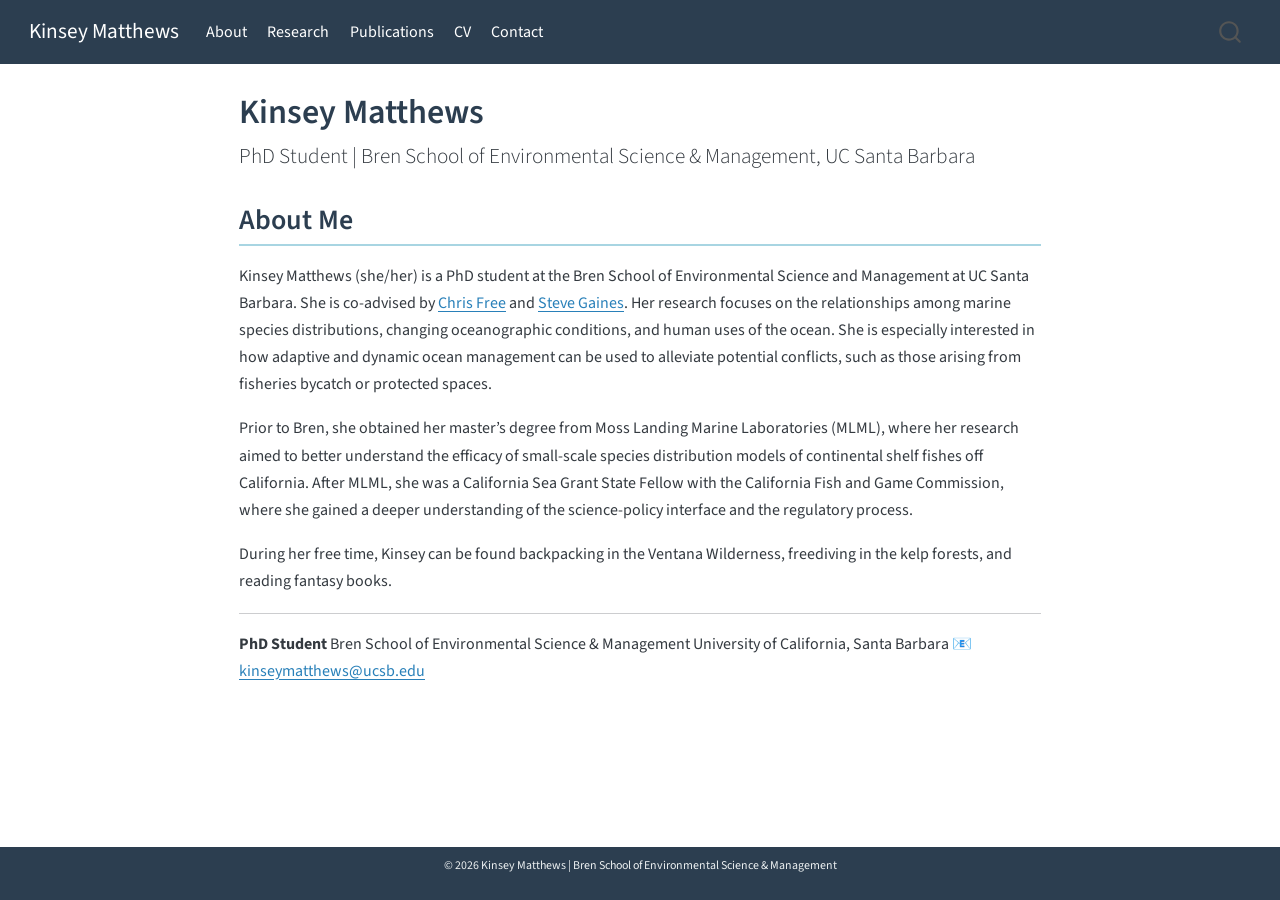
==== docs/index.html @ 6c253aa7 "Initial site build" ====
<!DOCTYPE html>
<html xmlns="http://www.w3.org/1999/xhtml" lang="en" xml:lang="en"><head>

<meta charset="utf-8">
<meta name="generator" content="quarto-1.5.57">

<meta name="viewport" content="width=device-width, initial-scale=1.0, user-scalable=yes">


<title>Kinsey Matthews</title>
<style>
code{white-space: pre-wrap;}
span.smallcaps{font-variant: small-caps;}
div.columns{display: flex; gap: min(4vw, 1.5em);}
div.column{flex: auto; overflow-x: auto;}
div.hanging-indent{margin-left: 1.5em; text-indent: -1.5em;}
ul.task-list{list-style: none;}
ul.task-list li input[type="checkbox"] {
  width: 0.8em;
  margin: 0 0.8em 0.2em -1em; /* quarto-specific, see https://github.com/quarto-dev/quarto-cli/issues/4556 */ 
  vertical-align: middle;
}
</style>


<script src="site_libs/quarto-nav/quarto-nav.js"></script>
<script src="site_libs/quarto-nav/headroom.min.js"></script>
<script src="site_libs/clipboard/clipboard.min.js"></script>
<script src="site_libs/quarto-search/autocomplete.umd.js"></script>
<script src="site_libs/quarto-search/fuse.min.js"></script>
<script src="site_libs/quarto-search/quarto-search.js"></script>
<meta name="quarto:offset" content="./">
<script src="site_libs/quarto-html/quarto.js"></script>
<script src="site_libs/quarto-html/popper.min.js"></script>
<script src="site_libs/quarto-html/tippy.umd.min.js"></script>
<script src="site_libs/quarto-html/anchor.min.js"></script>
<link href="site_libs/quarto-html/tippy.css" rel="stylesheet">
<link href="site_libs/quarto-html/quarto-syntax-highlighting.css" rel="stylesheet" id="quarto-text-highlighting-styles">
<script src="site_libs/bootstrap/bootstrap.min.js"></script>
<link href="site_libs/bootstrap/bootstrap-icons.css" rel="stylesheet">
<link href="site_libs/bootstrap/bootstrap.min.css" rel="stylesheet" id="quarto-bootstrap" data-mode="light">
<script id="quarto-search-options" type="application/json">{
  "location": "navbar",
  "copy-button": false,
  "collapse-after": 3,
  "panel-placement": "end",
  "type": "overlay",
  "limit": 50,
  "keyboard-shortcut": [
    "f",
    "/",
    "s"
  ],
  "show-item-context": false,
  "language": {
    "search-no-results-text": "No results",
    "search-matching-documents-text": "matching documents",
    "search-copy-link-title": "Copy link to search",
    "search-hide-matches-text": "Hide additional matches",
    "search-more-match-text": "more match in this document",
    "search-more-matches-text": "more matches in this document",
    "search-clear-button-title": "Clear",
    "search-text-placeholder": "",
    "search-detached-cancel-button-title": "Cancel",
    "search-submit-button-title": "Submit",
    "search-label": "Search"
  }
}</script>


<link rel="stylesheet" href="styles.css">
</head>

<body class="nav-fixed fullcontent">

<div id="quarto-search-results"></div>
  <header id="quarto-header" class="headroom fixed-top">
    <nav class="navbar navbar-expand-lg " data-bs-theme="dark">
      <div class="navbar-container container-fluid">
      <div class="navbar-brand-container mx-auto">
    <a class="navbar-brand" href="./index.html">
    <span class="navbar-title">Kinsey Matthews</span>
    </a>
  </div>
            <div id="quarto-search" class="" title="Search"></div>
          <button class="navbar-toggler" type="button" data-bs-toggle="collapse" data-bs-target="#navbarCollapse" aria-controls="navbarCollapse" role="menu" aria-expanded="false" aria-label="Toggle navigation" onclick="if (window.quartoToggleHeadroom) { window.quartoToggleHeadroom(); }">
  <span class="navbar-toggler-icon"></span>
</button>
          <div class="collapse navbar-collapse" id="navbarCollapse">
            <ul class="navbar-nav navbar-nav-scroll me-auto">
  <li class="nav-item">
    <a class="nav-link active" href="./index.html" aria-current="page"> 
<span class="menu-text">About</span></a>
  </li>  
  <li class="nav-item">
    <a class="nav-link" href="./research.html"> 
<span class="menu-text">Research</span></a>
  </li>  
  <li class="nav-item">
    <a class="nav-link" href="./publications.html"> 
<span class="menu-text">Publications</span></a>
  </li>  
  <li class="nav-item">
    <a class="nav-link" href="./cv.html"> 
<span class="menu-text">CV</span></a>
  </li>  
  <li class="nav-item">
    <a class="nav-link" href="./contact.html"> 
<span class="menu-text">Contact</span></a>
  </li>  
</ul>
          </div> <!-- /navcollapse -->
            <div class="quarto-navbar-tools">
</div>
      </div> <!-- /container-fluid -->
    </nav>
</header>
<!-- content -->
<div id="quarto-content" class="quarto-container page-columns page-rows-contents page-layout-article page-navbar">
<!-- sidebar -->
<!-- margin-sidebar -->
    
<!-- main -->
<main class="content" id="quarto-document-content">

<header id="title-block-header" class="quarto-title-block default">
<div class="quarto-title">
<h1 class="title">Kinsey Matthews</h1>
<p class="subtitle lead">PhD Student | Bren School of Environmental Science &amp; Management, UC Santa Barbara</p>
</div>



<div class="quarto-title-meta">

    
  
    
  </div>
  


</header>


<section id="about-me" class="level2">
<h2 class="anchored" data-anchor-id="about-me">About Me</h2>
<p>Kinsey Matthews (she/her) is a PhD student at the Bren School of Environmental Science and Management at UC Santa Barbara. She is co-advised by <a href="https://marine.ucsb.edu/">Chris Free</a> and <a href="https://bren.ucsb.edu/">Steve Gaines</a>. Her research focuses on the relationships among marine species distributions, changing oceanographic conditions, and human uses of the ocean. She is especially interested in how adaptive and dynamic ocean management can be used to alleviate potential conflicts, such as those arising from fisheries bycatch or protected spaces.</p>
<p>Prior to Bren, she obtained her master’s degree from Moss Landing Marine Laboratories (MLML), where her research aimed to better understand the efficacy of small-scale species distribution models of continental shelf fishes off California. After MLML, she was a California Sea Grant State Fellow with the California Fish and Game Commission, where she gained a deeper understanding of the science-policy interface and the regulatory process.</p>
<p>During her free time, Kinsey can be found backpacking in the Ventana Wilderness, freediving in the kelp forests, and reading fantasy books.</p>
<hr>
<p><strong>PhD Student</strong> Bren School of Environmental Science &amp; Management University of California, Santa Barbara 📧 <a href="mailto:kinseymatthews@ucsb.edu">kinseymatthews@ucsb.edu</a></p>


</section>

</main> <!-- /main -->
<script id="quarto-html-after-body" type="application/javascript">
window.document.addEventListener("DOMContentLoaded", function (event) {
  const toggleBodyColorMode = (bsSheetEl) => {
    const mode = bsSheetEl.getAttribute("data-mode");
    const bodyEl = window.document.querySelector("body");
    if (mode === "dark") {
      bodyEl.classList.add("quarto-dark");
      bodyEl.classList.remove("quarto-light");
    } else {
      bodyEl.classList.add("quarto-light");
      bodyEl.classList.remove("quarto-dark");
    }
  }
  const toggleBodyColorPrimary = () => {
    const bsSheetEl = window.document.querySelector("link#quarto-bootstrap");
    if (bsSheetEl) {
      toggleBodyColorMode(bsSheetEl);
    }
  }
  toggleBodyColorPrimary();  
  const icon = "";
  const anchorJS = new window.AnchorJS();
  anchorJS.options = {
    placement: 'right',
    icon: icon
  };
  anchorJS.add('.anchored');
  const isCodeAnnotation = (el) => {
    for (const clz of el.classList) {
      if (clz.startsWith('code-annotation-')) {                     
        return true;
      }
    }
    return false;
  }
  const onCopySuccess = function(e) {
    // button target
    const button = e.trigger;
    // don't keep focus
    button.blur();
    // flash "checked"
    button.classList.add('code-copy-button-checked');
    var currentTitle = button.getAttribute("title");
    button.setAttribute("title", "Copied!");
    let tooltip;
    if (window.bootstrap) {
      button.setAttribute("data-bs-toggle", "tooltip");
      button.setAttribute("data-bs-placement", "left");
      button.setAttribute("data-bs-title", "Copied!");
      tooltip = new bootstrap.Tooltip(button, 
        { trigger: "manual", 
          customClass: "code-copy-button-tooltip",
          offset: [0, -8]});
      tooltip.show();    
    }
    setTimeout(function() {
      if (tooltip) {
        tooltip.hide();
        button.removeAttribute("data-bs-title");
        button.removeAttribute("data-bs-toggle");
        button.removeAttribute("data-bs-placement");
      }
      button.setAttribute("title", currentTitle);
      button.classList.remove('code-copy-button-checked');
    }, 1000);
    // clear code selection
    e.clearSelection();
  }
  const getTextToCopy = function(trigger) {
      const codeEl = trigger.previousElementSibling.cloneNode(true);
      for (const childEl of codeEl.children) {
        if (isCodeAnnotation(childEl)) {
          childEl.remove();
        }
      }
      return codeEl.innerText;
  }
  const clipboard = new window.ClipboardJS('.code-copy-button:not([data-in-quarto-modal])', {
    text: getTextToCopy
  });
  clipboard.on('success', onCopySuccess);
  if (window.document.getElementById('quarto-embedded-source-code-modal')) {
    // For code content inside modals, clipBoardJS needs to be initialized with a container option
    // TODO: Check when it could be a function (https://github.com/zenorocha/clipboard.js/issues/860)
    const clipboardModal = new window.ClipboardJS('.code-copy-button[data-in-quarto-modal]', {
      text: getTextToCopy,
      container: window.document.getElementById('quarto-embedded-source-code-modal')
    });
    clipboardModal.on('success', onCopySuccess);
  }
    var localhostRegex = new RegExp(/^(?:http|https):\/\/localhost\:?[0-9]*\//);
    var mailtoRegex = new RegExp(/^mailto:/);
      var filterRegex = new RegExp('/' + window.location.host + '/');
    var isInternal = (href) => {
        return filterRegex.test(href) || localhostRegex.test(href) || mailtoRegex.test(href);
    }
    // Inspect non-navigation links and adorn them if external
 	var links = window.document.querySelectorAll('a[href]:not(.nav-link):not(.navbar-brand):not(.toc-action):not(.sidebar-link):not(.sidebar-item-toggle):not(.pagination-link):not(.no-external):not([aria-hidden]):not(.dropdown-item):not(.quarto-navigation-tool):not(.about-link)');
    for (var i=0; i<links.length; i++) {
      const link = links[i];
      if (!isInternal(link.href)) {
        // undo the damage that might have been done by quarto-nav.js in the case of
        // links that we want to consider external
        if (link.dataset.originalHref !== undefined) {
          link.href = link.dataset.originalHref;
        }
      }
    }
  function tippyHover(el, contentFn, onTriggerFn, onUntriggerFn) {
    const config = {
      allowHTML: true,
      maxWidth: 500,
      delay: 100,
      arrow: false,
      appendTo: function(el) {
          return el.parentElement;
      },
      interactive: true,
      interactiveBorder: 10,
      theme: 'quarto',
      placement: 'bottom-start',
    };
    if (contentFn) {
      config.content = contentFn;
    }
    if (onTriggerFn) {
      config.onTrigger = onTriggerFn;
    }
    if (onUntriggerFn) {
      config.onUntrigger = onUntriggerFn;
    }
    window.tippy(el, config); 
  }
  const noterefs = window.document.querySelectorAll('a[role="doc-noteref"]');
  for (var i=0; i<noterefs.length; i++) {
    const ref = noterefs[i];
    tippyHover(ref, function() {
      // use id or data attribute instead here
      let href = ref.getAttribute('data-footnote-href') || ref.getAttribute('href');
      try { href = new URL(href).hash; } catch {}
      const id = href.replace(/^#\/?/, "");
      const note = window.document.getElementById(id);
      if (note) {
        return note.innerHTML;
      } else {
        return "";
      }
    });
  }
  const xrefs = window.document.querySelectorAll('a.quarto-xref');
  const processXRef = (id, note) => {
    // Strip column container classes
    const stripColumnClz = (el) => {
      el.classList.remove("page-full", "page-columns");
      if (el.children) {
        for (const child of el.children) {
          stripColumnClz(child);
        }
      }
    }
    stripColumnClz(note)
    if (id === null || id.startsWith('sec-')) {
      // Special case sections, only their first couple elements
      const container = document.createElement("div");
      if (note.children && note.children.length > 2) {
        container.appendChild(note.children[0].cloneNode(true));
        for (let i = 1; i < note.children.length; i++) {
          const child = note.children[i];
          if (child.tagName === "P" && child.innerText === "") {
            continue;
          } else {
            container.appendChild(child.cloneNode(true));
            break;
          }
        }
        if (window.Quarto?.typesetMath) {
          window.Quarto.typesetMath(container);
        }
        return container.innerHTML
      } else {
        if (window.Quarto?.typesetMath) {
          window.Quarto.typesetMath(note);
        }
        return note.innerHTML;
      }
    } else {
      // Remove any anchor links if they are present
      const anchorLink = note.querySelector('a.anchorjs-link');
      if (anchorLink) {
        anchorLink.remove();
      }
      if (window.Quarto?.typesetMath) {
        window.Quarto.typesetMath(note);
      }
      // TODO in 1.5, we should make sure this works without a callout special case
      if (note.classList.contains("callout")) {
        return note.outerHTML;
      } else {
        return note.innerHTML;
      }
    }
  }
  for (var i=0; i<xrefs.length; i++) {
    const xref = xrefs[i];
    tippyHover(xref, undefined, function(instance) {
      instance.disable();
      let url = xref.getAttribute('href');
      let hash = undefined; 
      if (url.startsWith('#')) {
        hash = url;
      } else {
        try { hash = new URL(url).hash; } catch {}
      }
      if (hash) {
        const id = hash.replace(/^#\/?/, "");
        const note = window.document.getElementById(id);
        if (note !== null) {
          try {
            const html = processXRef(id, note.cloneNode(true));
            instance.setContent(html);
          } finally {
            instance.enable();
            instance.show();
          }
        } else {
          // See if we can fetch this
          fetch(url.split('#')[0])
          .then(res => res.text())
          .then(html => {
            const parser = new DOMParser();
            const htmlDoc = parser.parseFromString(html, "text/html");
            const note = htmlDoc.getElementById(id);
            if (note !== null) {
              const html = processXRef(id, note);
              instance.setContent(html);
            } 
          }).finally(() => {
            instance.enable();
            instance.show();
          });
        }
      } else {
        // See if we can fetch a full url (with no hash to target)
        // This is a special case and we should probably do some content thinning / targeting
        fetch(url)
        .then(res => res.text())
        .then(html => {
          const parser = new DOMParser();
          const htmlDoc = parser.parseFromString(html, "text/html");
          const note = htmlDoc.querySelector('main.content');
          if (note !== null) {
            // This should only happen for chapter cross references
            // (since there is no id in the URL)
            // remove the first header
            if (note.children.length > 0 && note.children[0].tagName === "HEADER") {
              note.children[0].remove();
            }
            const html = processXRef(null, note);
            instance.setContent(html);
          } 
        }).finally(() => {
          instance.enable();
          instance.show();
        });
      }
    }, function(instance) {
    });
  }
      let selectedAnnoteEl;
      const selectorForAnnotation = ( cell, annotation) => {
        let cellAttr = 'data-code-cell="' + cell + '"';
        let lineAttr = 'data-code-annotation="' +  annotation + '"';
        const selector = 'span[' + cellAttr + '][' + lineAttr + ']';
        return selector;
      }
      const selectCodeLines = (annoteEl) => {
        const doc = window.document;
        const targetCell = annoteEl.getAttribute("data-target-cell");
        const targetAnnotation = annoteEl.getAttribute("data-target-annotation");
        const annoteSpan = window.document.querySelector(selectorForAnnotation(targetCell, targetAnnotation));
        const lines = annoteSpan.getAttribute("data-code-lines").split(",");
        const lineIds = lines.map((line) => {
          return targetCell + "-" + line;
        })
        let top = null;
        let height = null;
        let parent = null;
        if (lineIds.length > 0) {
            //compute the position of the single el (top and bottom and make a div)
            const el = window.document.getElementById(lineIds[0]);
            top = el.offsetTop;
            height = el.offsetHeight;
            parent = el.parentElement.parentElement;
          if (lineIds.length > 1) {
            const lastEl = window.document.getElementById(lineIds[lineIds.length - 1]);
            const bottom = lastEl.offsetTop + lastEl.offsetHeight;
            height = bottom - top;
          }
          if (top !== null && height !== null && parent !== null) {
            // cook up a div (if necessary) and position it 
            let div = window.document.getElementById("code-annotation-line-highlight");
            if (div === null) {
              div = window.document.createElement("div");
              div.setAttribute("id", "code-annotation-line-highlight");
              div.style.position = 'absolute';
              parent.appendChild(div);
            }
            div.style.top = top - 2 + "px";
            div.style.height = height + 4 + "px";
            div.style.left = 0;
            let gutterDiv = window.document.getElementById("code-annotation-line-highlight-gutter");
            if (gutterDiv === null) {
              gutterDiv = window.document.createElement("div");
              gutterDiv.setAttribute("id", "code-annotation-line-highlight-gutter");
              gutterDiv.style.position = 'absolute';
              const codeCell = window.document.getElementById(targetCell);
              const gutter = codeCell.querySelector('.code-annotation-gutter');
              gutter.appendChild(gutterDiv);
            }
            gutterDiv.style.top = top - 2 + "px";
            gutterDiv.style.height = height + 4 + "px";
          }
          selectedAnnoteEl = annoteEl;
        }
      };
      const unselectCodeLines = () => {
        const elementsIds = ["code-annotation-line-highlight", "code-annotation-line-highlight-gutter"];
        elementsIds.forEach((elId) => {
          const div = window.document.getElementById(elId);
          if (div) {
            div.remove();
          }
        });
        selectedAnnoteEl = undefined;
      };
        // Handle positioning of the toggle
    window.addEventListener(
      "resize",
      throttle(() => {
        elRect = undefined;
        if (selectedAnnoteEl) {
          selectCodeLines(selectedAnnoteEl);
        }
      }, 10)
    );
    function throttle(fn, ms) {
    let throttle = false;
    let timer;
      return (...args) => {
        if(!throttle) { // first call gets through
            fn.apply(this, args);
            throttle = true;
        } else { // all the others get throttled
            if(timer) clearTimeout(timer); // cancel #2
            timer = setTimeout(() => {
              fn.apply(this, args);
              timer = throttle = false;
            }, ms);
        }
      };
    }
      // Attach click handler to the DT
      const annoteDls = window.document.querySelectorAll('dt[data-target-cell]');
      for (const annoteDlNode of annoteDls) {
        annoteDlNode.addEventListener('click', (event) => {
          const clickedEl = event.target;
          if (clickedEl !== selectedAnnoteEl) {
            unselectCodeLines();
            const activeEl = window.document.querySelector('dt[data-target-cell].code-annotation-active');
            if (activeEl) {
              activeEl.classList.remove('code-annotation-active');
            }
            selectCodeLines(clickedEl);
            clickedEl.classList.add('code-annotation-active');
          } else {
            // Unselect the line
            unselectCodeLines();
            clickedEl.classList.remove('code-annotation-active');
          }
        });
      }
  const findCites = (el) => {
    const parentEl = el.parentElement;
    if (parentEl) {
      const cites = parentEl.dataset.cites;
      if (cites) {
        return {
          el,
          cites: cites.split(' ')
        };
      } else {
        return findCites(el.parentElement)
      }
    } else {
      return undefined;
    }
  };
  var bibliorefs = window.document.querySelectorAll('a[role="doc-biblioref"]');
  for (var i=0; i<bibliorefs.length; i++) {
    const ref = bibliorefs[i];
    const citeInfo = findCites(ref);
    if (citeInfo) {
      tippyHover(citeInfo.el, function() {
        var popup = window.document.createElement('div');
        citeInfo.cites.forEach(function(cite) {
          var citeDiv = window.document.createElement('div');
          citeDiv.classList.add('hanging-indent');
          citeDiv.classList.add('csl-entry');
          var biblioDiv = window.document.getElementById('ref-' + cite);
          if (biblioDiv) {
            citeDiv.innerHTML = biblioDiv.innerHTML;
          }
          popup.appendChild(citeDiv);
        });
        return popup.innerHTML;
      });
    }
  }
});
</script>
</div> <!-- /content -->
<footer class="footer">
  <div class="nav-footer">
    <div class="nav-footer-left">
      &nbsp;
    </div>   
    <div class="nav-footer-center">
<p>© 2026 Kinsey Matthews | Bren School of Environmental Science &amp; Management</p>
</div>
    <div class="nav-footer-right">
      &nbsp;
    </div>
  </div>
</footer>




</body></html>
---- docs/site_libs/quarto-html/tippy.css ----
.tippy-box[data-animation=fade][data-state=hidden]{opacity:0}[data-tippy-root]{max-width:calc(100vw - 10px)}.tippy-box{position:relative;background-color:#333;color:#fff;border-radius:4px;font-size:14px;line-height:1.4;white-space:normal;outline:0;transition-property:transform,visibility,opacity}.tippy-box[data-placement^=top]>.tippy-arrow{bottom:0}.tippy-box[data-placement^=top]>.tippy-arrow:before{bottom:-7px;left:0;border-width:8px 8px 0;border-top-color:initial;transform-origin:center top}.tippy-box[data-placement^=bottom]>.tippy-arrow{top:0}.tippy-box[data-placement^=bottom]>.tippy-arrow:before{top:-7px;left:0;border-width:0 8px 8px;border-bottom-color:initial;transform-origin:center bottom}.tippy-box[data-placement^=left]>.tippy-arrow{right:0}.tippy-box[data-placement^=left]>.tippy-arrow:before{border-width:8px 0 8px 8px;border-left-color:initial;right:-7px;transform-origin:center left}.tippy-box[data-placement^=right]>.tippy-arrow{left:0}.tippy-box[data-placement^=right]>.tippy-arrow:before{left:-7px;border-width:8px 8px 8px 0;border-right-color:initial;transform-origin:center right}.tippy-box[data-inertia][data-state=visible]{transition-timing-function:cubic-bezier(.54,1.5,.38,1.11)}.tippy-arrow{width:16px;height:16px;color:#333}.tippy-arrow:before{content:"";position:absolute;border-color:transparent;border-style:solid}.tippy-content{position:relative;padding:5px 9px;z-index:1}
---- docs/site_libs/quarto-html/quarto-syntax-highlighting.css ----
/* quarto syntax highlight colors */
:root {
  --quarto-hl-ot-color: #003B4F;
  --quarto-hl-at-color: #657422;
  --quarto-hl-ss-color: #20794D;
  --quarto-hl-an-color: #5E5E5E;
  --quarto-hl-fu-color: #4758AB;
  --quarto-hl-st-color: #20794D;
  --quarto-hl-cf-color: #003B4F;
  --quarto-hl-op-color: #5E5E5E;
  --quarto-hl-er-color: #AD0000;
  --quarto-hl-bn-color: #AD0000;
  --quarto-hl-al-color: #AD0000;
  --quarto-hl-va-color: #111111;
  --quarto-hl-bu-color: inherit;
  --quarto-hl-ex-color: inherit;
  --quarto-hl-pp-color: #AD0000;
  --quarto-hl-in-color: #5E5E5E;
  --quarto-hl-vs-color: #20794D;
  --quarto-hl-wa-color: #5E5E5E;
  --quarto-hl-do-color: #5E5E5E;
  --quarto-hl-im-color: #00769E;
  --quarto-hl-ch-color: #20794D;
  --quarto-hl-dt-color: #AD0000;
  --quarto-hl-fl-color: #AD0000;
  --quarto-hl-co-color: #5E5E5E;
  --quarto-hl-cv-color: #5E5E5E;
  --quarto-hl-cn-color: #8f5902;
  --quarto-hl-sc-color: #5E5E5E;
  --quarto-hl-dv-color: #AD0000;
  --quarto-hl-kw-color: #003B4F;
}

/* other quarto variables */
:root {
  --quarto-font-monospace: SFMono-Regular, Menlo, Monaco, Consolas, "Liberation Mono", "Courier New", monospace;
}

pre > code.sourceCode > span {
  color: #003B4F;
}

code span {
  color: #003B4F;
}

code.sourceCode > span {
  color: #003B4F;
}

div.sourceCode,
div.sourceCode pre.sourceCode {
  color: #003B4F;
}

code span.ot {
  color: #003B4F;
  font-style: inherit;
}

code span.at {
  color: #657422;
  font-style: inherit;
}

code span.ss {
  color: #20794D;
  font-style: inherit;
}

code span.an {
  color: #5E5E5E;
  font-style: inherit;
}

code span.fu {
  color: #4758AB;
  font-style: inherit;
}

code span.st {
  color: #20794D;
  font-style: inherit;
}

code span.cf {
  color: #003B4F;
  font-weight: bold;
  font-style: inherit;
}

code span.op {
  color: #5E5E5E;
  font-style: inherit;
}

code span.er {
  color: #AD0000;
  font-style: inherit;
}

code span.bn {
  color: #AD0000;
  font-style: inherit;
}

code span.al {
  color: #AD0000;
  font-style: inherit;
}

code span.va {
  color: #111111;
  font-style: inherit;
}

code span.bu {
  font-style: inherit;
}

code span.ex {
  font-style: inherit;
}

code span.pp {
  color: #AD0000;
  font-style: inherit;
}

code span.in {
  color: #5E5E5E;
  font-style: inherit;
}

code span.vs {
  color: #20794D;
  font-style: inherit;
}

code span.wa {
  color: #5E5E5E;
  font-style: italic;
}

code span.do {
  color: #5E5E5E;
  font-style: italic;
}

code span.im {
  color: #00769E;
  font-style: inherit;
}

code span.ch {
  color: #20794D;
  font-style: inherit;
}

code span.dt {
  color: #AD0000;
  font-style: inherit;
}

code span.fl {
  color: #AD0000;
  font-style: inherit;
}

code span.co {
  color: #5E5E5E;
  font-style: inherit;
}

code span.cv {
  color: #5E5E5E;
  font-style: italic;
}

code span.cn {
  color: #8f5902;
  font-style: inherit;
}

code span.sc {
  color: #5E5E5E;
  font-style: inherit;
}

code span.dv {
  color: #AD0000;
  font-style: inherit;
}

code span.kw {
  color: #003B4F;
  font-weight: bold;
  font-style: inherit;
}

.prevent-inlining {
  content: "</";
}

/*# sourceMappingURL=debc5d5d77c3f9108843748ff7464032.css.map */
---- docs/styles.css ----
/* General */
body {
  font-size: 16px;
  line-height: 1.7;
}

/* Navbar */
.navbar {
  background-color: #2c3e50 !important;
}

.navbar-brand, .nav-link {
  color: #ffffff !important;
}

.nav-link:hover {
  color: #a8d5e2 !important;
}

/* Headings */
h1, h2, h3 {
  color: #2c3e50;
}

h2 {
  border-bottom: 2px solid #a8d5e2;
  padding-bottom: 6px;
  margin-top: 2rem;
}

/* Links */
a {
  color: #2980b9;
}

a:hover {
  color: #1a5276;
}

/* Footer */
.nav-footer {
  background-color: #2c3e50;
  color: #ecf0f1;
  font-size: 0.85rem;
}

/* CV button */
.btn-primary {
  background-color: #2c3e50;
  border-color: #2c3e50;
  margin-bottom: 1.5rem;
}

.btn-primary:hover {
  background-color: #1a252f;
  border-color: #1a252f;
}
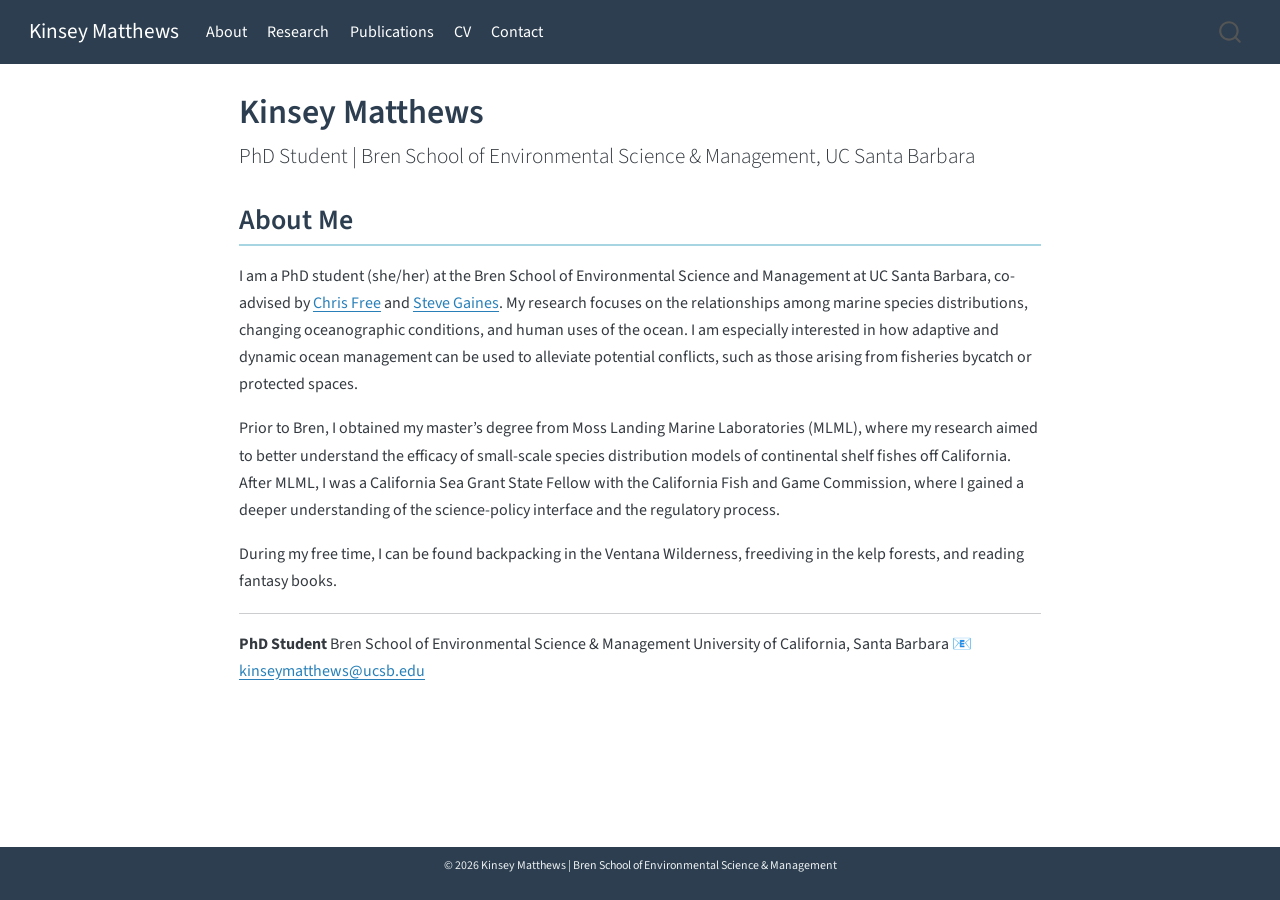
==== commit 84cca143: "Update about to first person, remove chapter labels, add ETP bycatch link" ====
--- a/docs/index.html
+++ b/docs/index.html
@@ -145,9 +145,9 @@
 
 <section id="about-me" class="level2">
 <h2 class="anchored" data-anchor-id="about-me">About Me</h2>
-<p>Kinsey Matthews (she/her) is a PhD student at the Bren School of Environmental Science and Management at UC Santa Barbara. She is co-advised by <a href="https://marine.ucsb.edu/">Chris Free</a> and <a href="https://bren.ucsb.edu/">Steve Gaines</a>. Her research focuses on the relationships among marine species distributions, changing oceanographic conditions, and human uses of the ocean. She is especially interested in how adaptive and dynamic ocean management can be used to alleviate potential conflicts, such as those arising from fisheries bycatch or protected spaces.</p>
-<p>Prior to Bren, she obtained her master’s degree from Moss Landing Marine Laboratories (MLML), where her research aimed to better understand the efficacy of small-scale species distribution models of continental shelf fishes off California. After MLML, she was a California Sea Grant State Fellow with the California Fish and Game Commission, where she gained a deeper understanding of the science-policy interface and the regulatory process.</p>
-<p>During her free time, Kinsey can be found backpacking in the Ventana Wilderness, freediving in the kelp forests, and reading fantasy books.</p>
+<p>I am a PhD student (she/her) at the Bren School of Environmental Science and Management at UC Santa Barbara, co-advised by <a href="https://marine.ucsb.edu/">Chris Free</a> and <a href="https://bren.ucsb.edu/">Steve Gaines</a>. My research focuses on the relationships among marine species distributions, changing oceanographic conditions, and human uses of the ocean. I am especially interested in how adaptive and dynamic ocean management can be used to alleviate potential conflicts, such as those arising from fisheries bycatch or protected spaces.</p>
+<p>Prior to Bren, I obtained my master’s degree from Moss Landing Marine Laboratories (MLML), where my research aimed to better understand the efficacy of small-scale species distribution models of continental shelf fishes off California. After MLML, I was a California Sea Grant State Fellow with the California Fish and Game Commission, where I gained a deeper understanding of the science-policy interface and the regulatory process.</p>
+<p>During my free time, I can be found backpacking in the Ventana Wilderness, freediving in the kelp forests, and reading fantasy books.</p>
 <hr>
 <p><strong>PhD Student</strong> Bren School of Environmental Science &amp; Management University of California, Santa Barbara 📧 <a href="mailto:kinseymatthews@ucsb.edu">kinseymatthews@ucsb.edu</a></p>
 
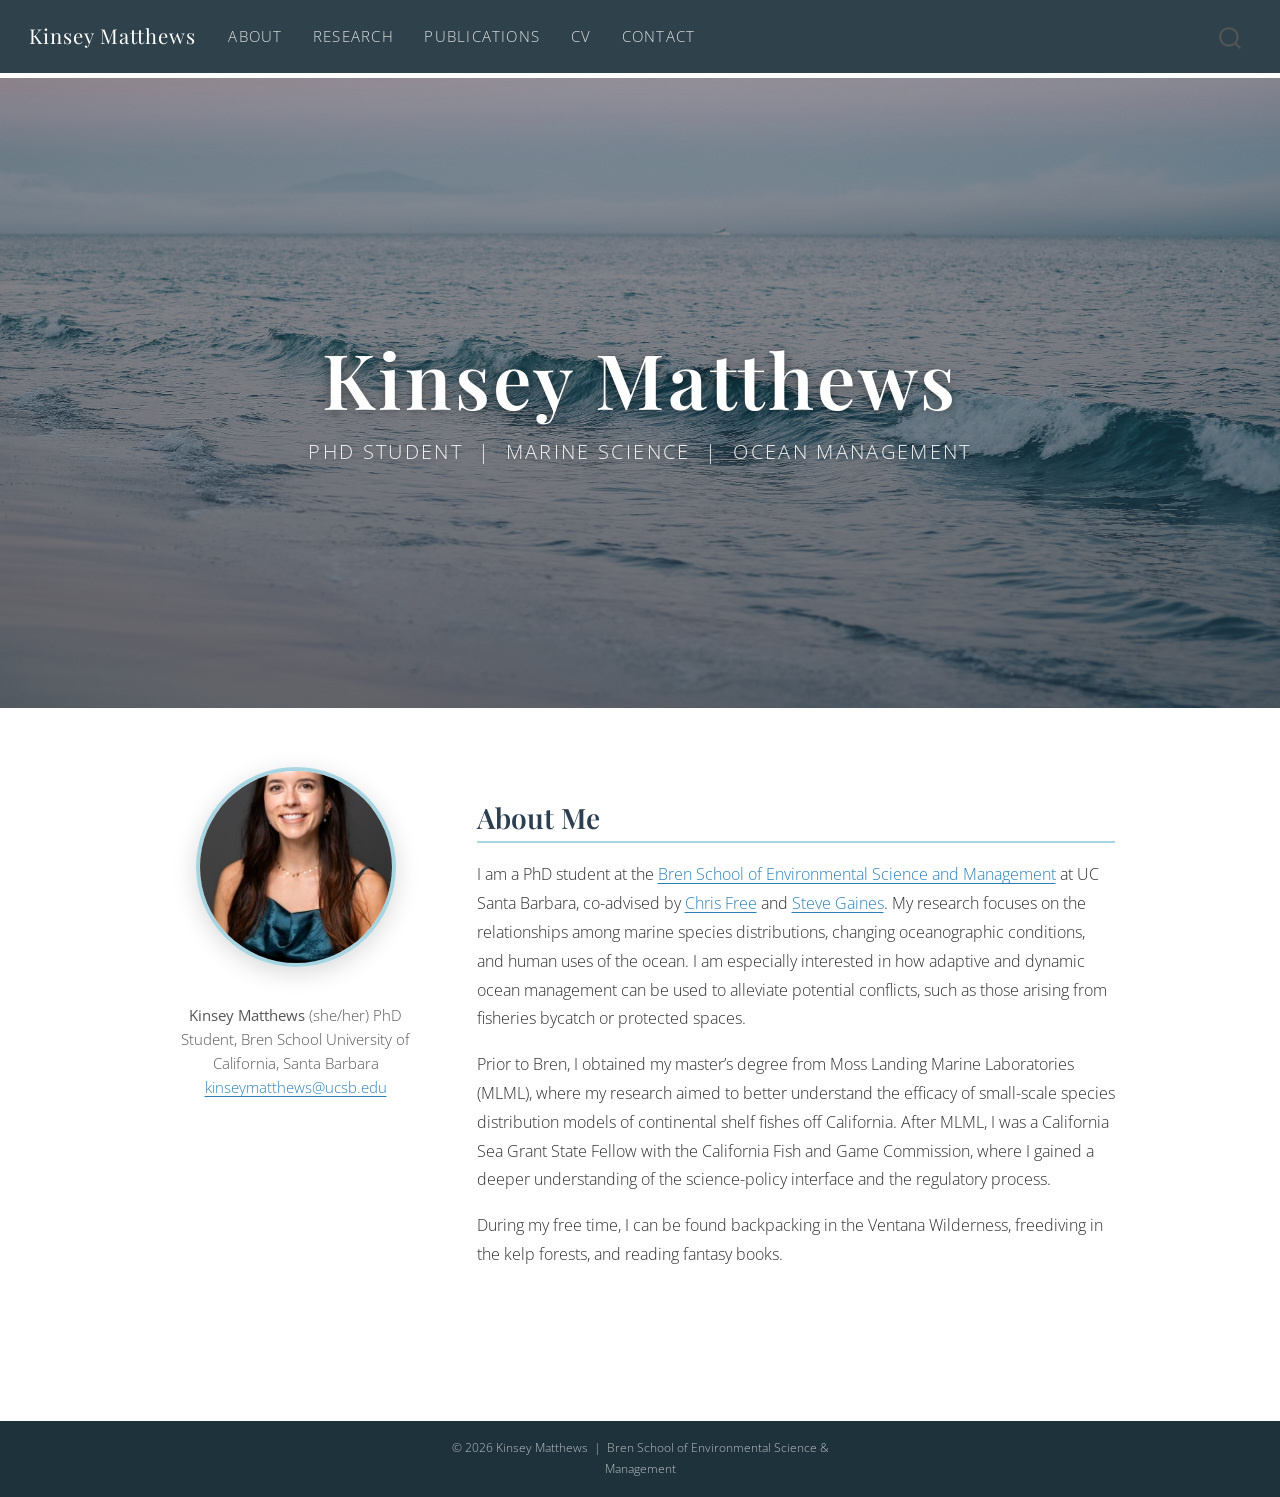
==== commit d5cdef7e: "Redesign site with hero banner, headshot, research cards, and ocean photos" ====
--- a/docs/index.html
+++ b/docs/index.html
@@ -71,7 +71,7 @@
 <link rel="stylesheet" href="styles.css">
 </head>
 
-<body class="nav-fixed fullcontent">
+<body class="nav-fixed">
 
 <div id="quarto-search-results"></div>
   <header id="quarto-header" class="headroom fixed-top">
@@ -116,43 +116,38 @@
     </nav>
 </header>
 <!-- content -->
-<div id="quarto-content" class="quarto-container page-columns page-rows-contents page-layout-article page-navbar">
+<div id="quarto-content" class="quarto-container page-columns page-rows-contents page-layout-full page-navbar">
 <!-- sidebar -->
 <!-- margin-sidebar -->
     
 <!-- main -->
-<main class="content" id="quarto-document-content">
-
-<header id="title-block-header" class="quarto-title-block default">
-<div class="quarto-title">
-<h1 class="title">Kinsey Matthews</h1>
-<p class="subtitle lead">PhD Student | Bren School of Environmental Science &amp; Management, UC Santa Barbara</p>
+<main class="content column-page" id="quarto-document-content">
+
+
+
+
+<div class="hero-banner">
+  <div class="hero-overlay">
+    <h1 class="hero-title">Kinsey Matthews</h1>
+    <p class="hero-subtitle">PhD Student &nbsp;|&nbsp; Marine Science &nbsp;|&nbsp; Ocean Management</p>
+  </div>
 </div>
-
-
-
-<div class="quarto-title-meta">
-
-    
-  
-    
-  </div>
-  
-
-
-</header>
-
-
-<section id="about-me" class="level2">
+<div class="about-section">
+<div class="about-grid">
+<div class="about-photo">
+<p><img src="images/headshot.jpeg" class="headshot img-fluid"></p>
+<p><strong>Kinsey Matthews</strong> (she/her) PhD Student, Bren School University of California, Santa Barbara <a href="mailto:kinseymatthews@ucsb.edu">kinseymatthews@ucsb.edu</a></p>
+</div>
+<section id="about-me" class="level2 about-text">
 <h2 class="anchored" data-anchor-id="about-me">About Me</h2>
-<p>I am a PhD student (she/her) at the Bren School of Environmental Science and Management at UC Santa Barbara, co-advised by <a href="https://marine.ucsb.edu/">Chris Free</a> and <a href="https://bren.ucsb.edu/">Steve Gaines</a>. My research focuses on the relationships among marine species distributions, changing oceanographic conditions, and human uses of the ocean. I am especially interested in how adaptive and dynamic ocean management can be used to alleviate potential conflicts, such as those arising from fisheries bycatch or protected spaces.</p>
+<p>I am a PhD student at the <a href="https://bren.ucsb.edu/">Bren School of Environmental Science and Management</a> at UC Santa Barbara, co-advised by <a href="https://chrismfree.com/">Chris Free</a> and <a href="https://gaineslabucsb.com/">Steve Gaines</a>. My research focuses on the relationships among marine species distributions, changing oceanographic conditions, and human uses of the ocean. I am especially interested in how adaptive and dynamic ocean management can be used to alleviate potential conflicts, such as those arising from fisheries bycatch or protected spaces.</p>
 <p>Prior to Bren, I obtained my master’s degree from Moss Landing Marine Laboratories (MLML), where my research aimed to better understand the efficacy of small-scale species distribution models of continental shelf fishes off California. After MLML, I was a California Sea Grant State Fellow with the California Fish and Game Commission, where I gained a deeper understanding of the science-policy interface and the regulatory process.</p>
 <p>During my free time, I can be found backpacking in the Ventana Wilderness, freediving in the kelp forests, and reading fantasy books.</p>
-<hr>
-<p><strong>PhD Student</strong> Bren School of Environmental Science &amp; Management University of California, Santa Barbara 📧 <a href="mailto:kinseymatthews@ucsb.edu">kinseymatthews@ucsb.edu</a></p>
-
-
 </section>
+</div>
+</div>
+
+
 
 </main> <!-- /main -->
 <script id="quarto-html-after-body" type="application/javascript">
@@ -582,7 +577,7 @@
       &nbsp;
     </div>   
     <div class="nav-footer-center">
-<p>© 2026 Kinsey Matthews | Bren School of Environmental Science &amp; Management</p>
+<p>© 2026 Kinsey Matthews &nbsp;|&nbsp; Bren School of Environmental Science &amp; Management</p>
 </div>
     <div class="nav-footer-right">
       &nbsp;
--- a/docs/styles.css
+++ b/docs/styles.css
@@ -1,57 +1,264 @@
-/* General */
+/* =====================
+   FONTS & BASE
+   ===================== */
+@import url('https://fonts.googleapis.com/css2?family=Playfair+Display:wght@400;600&family=Open+Sans:wght@300;400;600&display=swap');
+
 body {
+  font-family: 'Open Sans', sans-serif;
+  font-weight: 300;
   font-size: 16px;
-  line-height: 1.7;
-}
-
-/* Navbar */
+  line-height: 1.8;
+  color: #2d2d2d;
+}
+
+h1, h2, h3 {
+  font-family: 'Playfair Display', serif;
+  color: #2c3e50;
+}
+
+/* =====================
+   NAVBAR
+   ===================== */
 .navbar {
-  background-color: #2c3e50 !important;
-}
-
-.navbar-brand, .nav-link {
+  background-color: rgba(30, 50, 60, 0.92) !important;
+  backdrop-filter: blur(6px);
+  padding: 0.75rem 2rem;
+}
+
+.navbar-brand {
+  font-family: 'Playfair Display', serif;
+  font-size: 1.2rem;
   color: #ffffff !important;
+  letter-spacing: 0.05em;
+}
+
+.nav-link {
+  color: rgba(255,255,255,0.85) !important;
+  font-size: 0.9rem;
+  letter-spacing: 0.08em;
+  text-transform: uppercase;
+  margin: 0 0.3rem;
+  transition: color 0.2s;
 }
 
 .nav-link:hover {
   color: #a8d5e2 !important;
 }
 
-/* Headings */
-h1, h2, h3 {
+/* =====================
+   HERO BANNER
+   ===================== */
+.hero-banner {
+  width: 100vw;
+  height: 70vh;
+  min-height: 400px;
+  background-image: url('images/banner.jpg');
+  background-size: cover;
+  background-position: center 60%;
+  position: relative;
+  margin-left: calc(-50vw + 50%);
+  margin-top: -1.5rem;
+  display: flex;
+  align-items: center;
+  justify-content: center;
+}
+
+.hero-banner::after {
+  content: '';
+  position: absolute;
+  inset: 0;
+  background: linear-gradient(to bottom, rgba(20,40,55,0.35) 0%, rgba(20,40,55,0.55) 100%);
+}
+
+.hero-overlay {
+  position: relative;
+  z-index: 2;
+  text-align: center;
+  color: white;
+  padding: 1rem 2rem;
+}
+
+.hero-title {
+  font-family: 'Playfair Display', serif;
+  font-size: clamp(2.5rem, 6vw, 4.5rem);
+  font-weight: 600;
+  color: white !important;
+  margin-bottom: 0.5rem;
+  letter-spacing: 0.04em;
+  text-shadow: 0 2px 12px rgba(0,0,0,0.4);
+}
+
+.hero-subtitle {
+  font-family: 'Open Sans', sans-serif;
+  font-size: clamp(0.9rem, 2vw, 1.15rem);
+  font-weight: 300;
+  color: rgba(255,255,255,0.92);
+  letter-spacing: 0.12em;
+  text-transform: uppercase;
+  text-shadow: 0 1px 6px rgba(0,0,0,0.3);
+}
+
+/* =====================
+   ABOUT SECTION
+   ===================== */
+.about-section {
+  max-width: 1000px;
+  margin: 3.5rem auto;
+  padding: 0 1.5rem;
+}
+
+.about-grid {
+  display: grid;
+  grid-template-columns: 260px 1fr;
+  gap: 3rem;
+  align-items: start;
+}
+
+.about-photo {
+  text-align: center;
+}
+
+.headshot {
+  width: 200px;
+  height: 200px;
+  object-fit: cover;
+  border-radius: 50%;
+  border: 4px solid #a8d5e2;
+  box-shadow: 0 6px 24px rgba(0,0,0,0.15);
+  margin-bottom: 1.2rem;
+}
+
+.about-photo p {
+  font-size: 0.88rem;
+  line-height: 1.6;
+  color: #555;
+}
+
+.about-photo a {
+  color: #2980b9;
+}
+
+.about-text h2 {
+  border-bottom: 2px solid #a8d5e2;
+  padding-bottom: 0.4rem;
+  margin-bottom: 1rem;
+}
+
+/* =====================
+   RESEARCH CARDS
+   ===================== */
+.research-card {
+  background: #fff;
+  border-radius: 10px;
+  box-shadow: 0 3px 16px rgba(0,0,0,0.08);
+  margin-bottom: 2rem;
+  overflow: hidden;
+  transition: transform 0.2s, box-shadow 0.2s;
+}
+
+.research-card:hover {
+  transform: translateY(-3px);
+  box-shadow: 0 8px 28px rgba(0,0,0,0.13);
+}
+
+.research-card-inner {
+  display: grid;
+  grid-template-columns: 280px 1fr;
+}
+
+.research-img img {
+  width: 100%;
+  height: 100%;
+  object-fit: cover;
+  display: block;
+}
+
+.research-body {
+  padding: 1.8rem 2rem;
+}
+
+.research-body h3 {
+  margin-top: 0;
+  font-size: 1.15rem;
+  line-height: 1.4;
+}
+
+.research-body h3 a {
   color: #2c3e50;
-}
-
-h2 {
+  text-decoration: none;
+}
+
+.research-body h3 a:hover {
+  color: #2980b9;
+}
+
+/* =====================
+   PAGE HEADINGS
+   ===================== */
+#quarto-content h2 {
   border-bottom: 2px solid #a8d5e2;
-  padding-bottom: 6px;
+  padding-bottom: 0.4rem;
   margin-top: 2rem;
 }
 
-/* Links */
+/* =====================
+   LINKS
+   ===================== */
 a {
   color: #2980b9;
+  transition: color 0.2s;
 }
 
 a:hover {
   color: #1a5276;
 }
 
-/* Footer */
+/* =====================
+   FOOTER
+   ===================== */
 .nav-footer {
-  background-color: #2c3e50;
-  color: #ecf0f1;
-  font-size: 0.85rem;
-}
-
-/* CV button */
+  background-color: #1e323c;
+  color: rgba(255,255,255,0.7);
+  font-size: 0.82rem;
+  padding: 1rem;
+}
+
+/* =====================
+   CV BUTTON
+   ===================== */
 .btn-primary {
   background-color: #2c3e50;
   border-color: #2c3e50;
   margin-bottom: 1.5rem;
+  border-radius: 4px;
+  padding: 0.5rem 1.4rem;
+  font-family: 'Open Sans', sans-serif;
+  font-size: 0.9rem;
+  letter-spacing: 0.05em;
 }
 
 .btn-primary:hover {
   background-color: #1a252f;
   border-color: #1a252f;
 }
+
+/* =====================
+   RESPONSIVE
+   ===================== */
+@media (max-width: 768px) {
+  .about-grid {
+    grid-template-columns: 1fr;
+  }
+  .about-photo {
+    margin-bottom: 1rem;
+  }
+  .research-card-inner {
+    grid-template-columns: 1fr;
+  }
+  .research-img img {
+    height: 200px;
+  }
+  .hero-banner {
+    height: 50vh;
+  }
+}
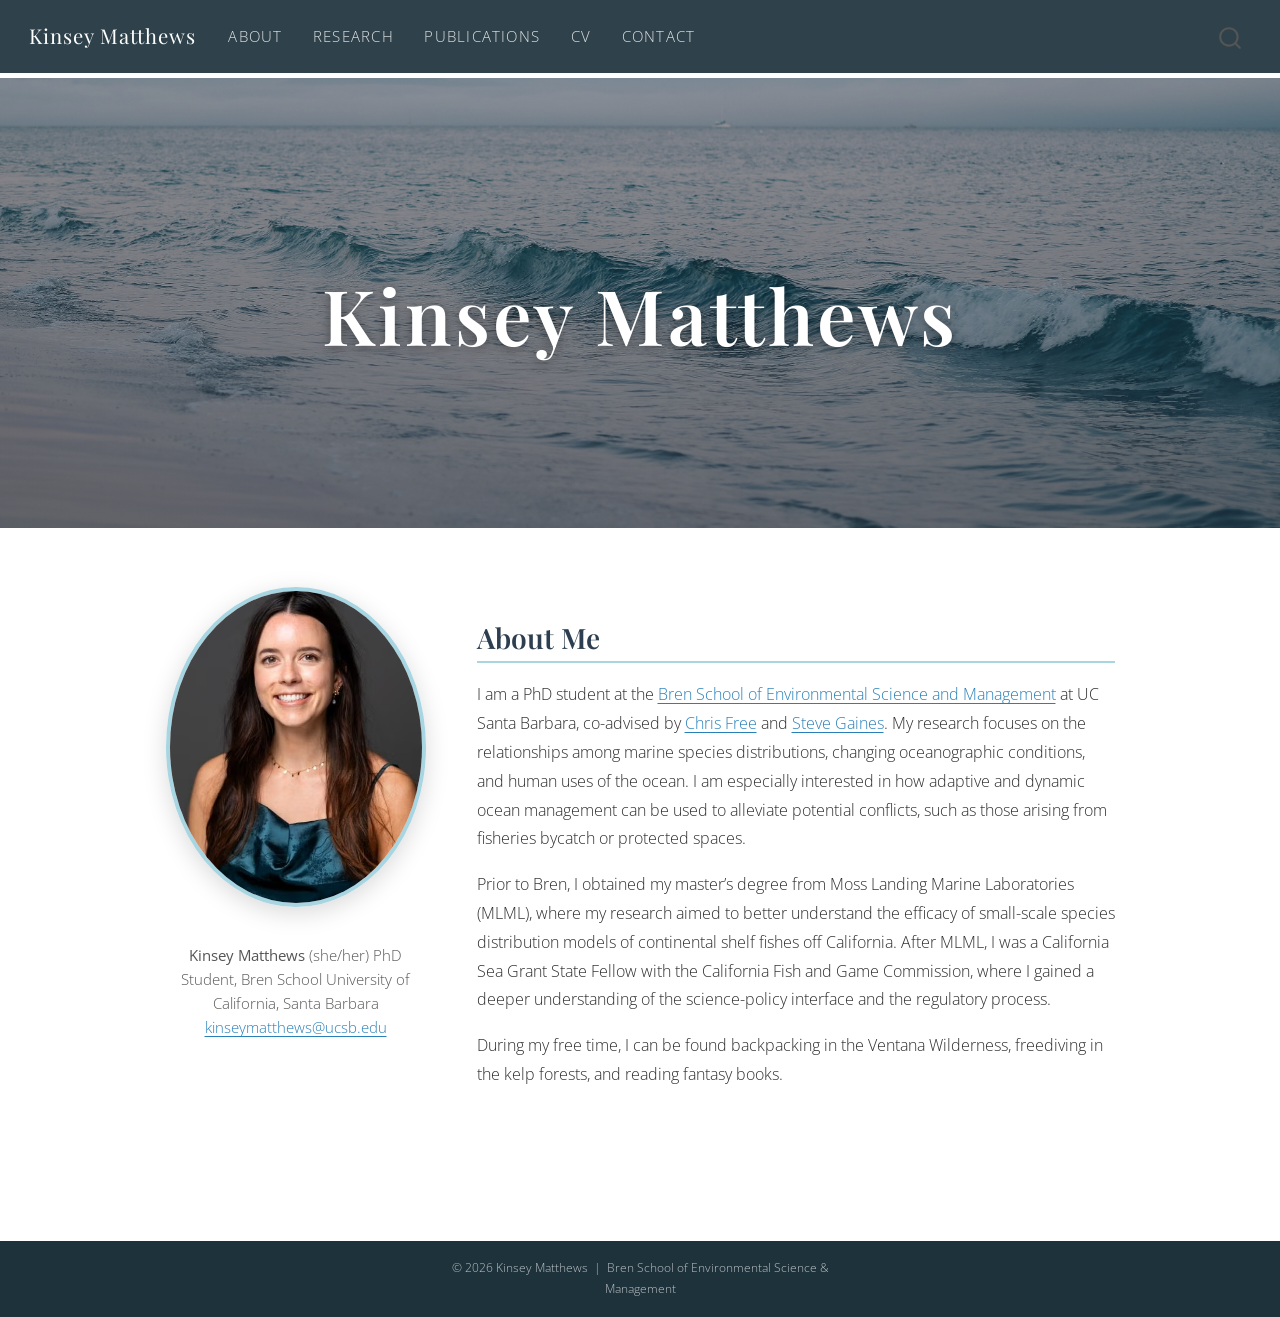
==== commit b435536d: "Remove banner subtitle, reduce banner height" ====
--- a/docs/index.html
+++ b/docs/index.html
@@ -129,7 +129,6 @@
 <div class="hero-banner">
   <div class="hero-overlay">
     <h1 class="hero-title">Kinsey Matthews</h1>
-    <p class="hero-subtitle">PhD Student &nbsp;|&nbsp; Marine Science &nbsp;|&nbsp; Ocean Management</p>
   </div>
 </div>
 <div class="about-section">
--- a/docs/styles.css
+++ b/docs/styles.css
@@ -50,8 +50,8 @@
    ===================== */
 .hero-banner {
   width: 100vw;
-  height: 70vh;
-  min-height: 400px;
+  height: 50vh;
+  min-height: 300px;
   background-image: url('images/banner.jpg');
   background-size: cover;
   background-position: center 60%;
@@ -119,9 +119,10 @@
 }
 
 .headshot {
-  width: 200px;
-  height: 200px;
+  width: 320px;
+  height: 320px;
   object-fit: cover;
+  object-position: center 25%;
   border-radius: 50%;
   border: 4px solid #a8d5e2;
   box-shadow: 0 6px 24px rgba(0,0,0,0.15);
